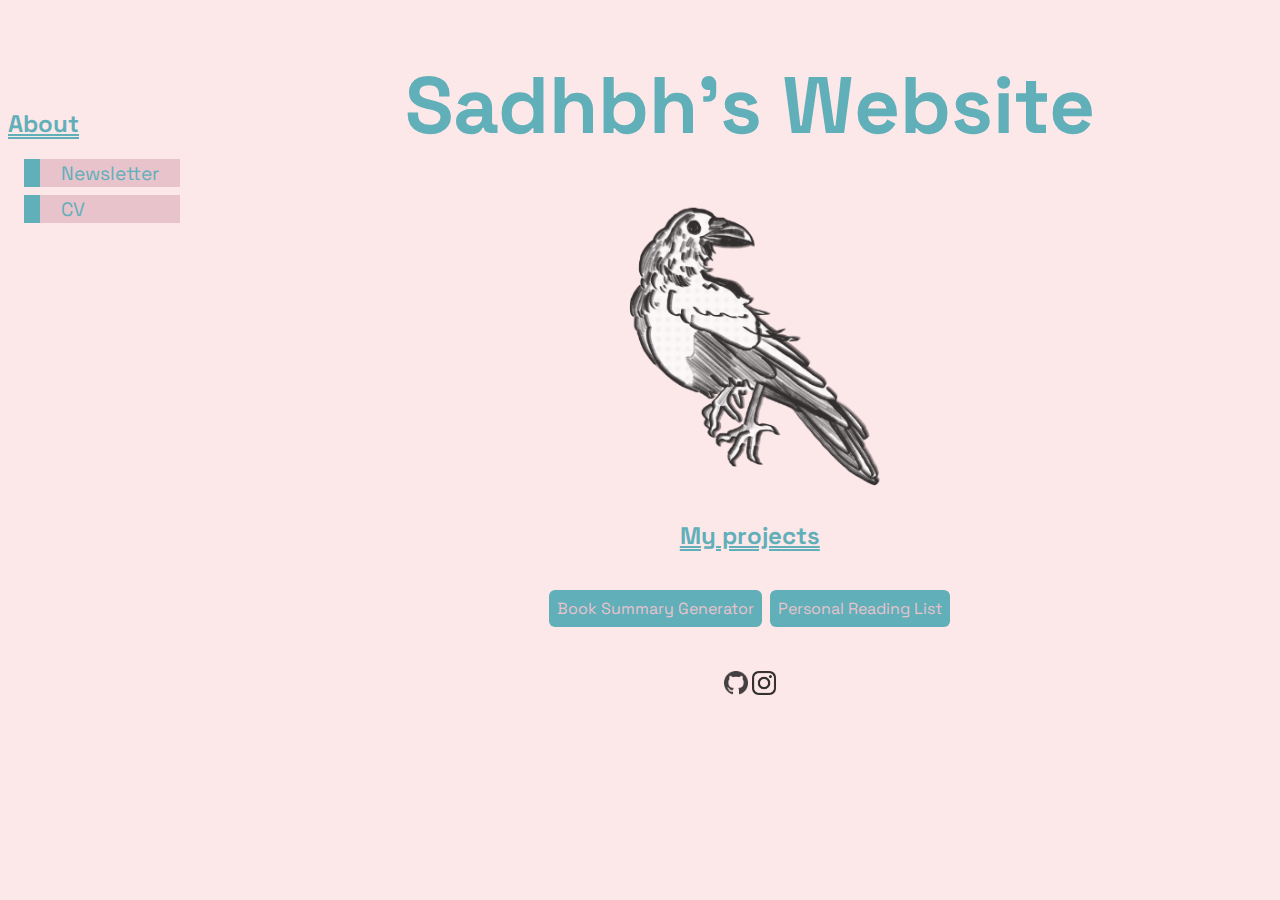
==== index.html @ 37cc7f29 "fix footer. add sidebar links" ====
<!DOCTYPE html>
<html lang="en">
  <head>
    <link
      rel="stylesheet"
      href="https://fonts.googleapis.com/css?family=Space+Grotesk"
    />

    <meta charset="utf-8" />
    <meta name="viewport" content="width=device-width, initial-scale=1" />
    <link
      rel="icon"
      href="data/raven.png"
    />

    <title>sadhbh.info</title>

    <!-- Meta tags for SEO and social sharing -->
    <link rel="canonical" href="https://www.sadhbh.info" />
    <meta
      name="description"
      content="Sadhbh's personal website. Links to other works etc."
    />
    <meta name="robots" content="index,follow" />
    <meta property="og:title" content="sadhbh.info" />
    <meta property="og:type" content="article" />
    <meta
      property="og:url"
      content="https://www.sadhbh.info/"
    />
    <meta
      property="og:description"
      content="Sadhbh's personal website. Links to other works etc."
    />
    <meta
      property="og:image"
      content="data/raven.png"
    />
    <meta name="twitter:card" content="summary" />

    <link rel="stylesheet" href="./style.css" />

    <script src="./script.js" defer></script>
  </head>
  <body class="background wrapper">
      <div class="sidebar">
          <h2>About</h2>
            <ul>
              <li><a
              class="sidebar_link"
              href="form-page.html"
              >Newsletter</a></li>
            </ul>
            <ul>
              <li><a
              target="_blank"
              class="sidebar_link"
              href="data/SadhbhStapletonDoyle_CV_2022.pdf"
              >CV</a></li>
            </ul>
      </div>
      <div class="content" role="main">
        <h1 class="title">Sadhbh's Website</h1>
        <a target="_top" href="raven.html">
          <img
            src="data/raven.png"
            class="illustration"
            alt="The Raven"
            title="Click the image!"
          />
        </a>
        <h2>
          My projects
        </h2>
        <div class="main-text">
            <a class="flat_link" href="https://booksummarygen.ew.r.appspot.com/">Book Summary Generator</a>
            <a class="flat_link" href="https://haskell-reading-list.herokuapp.com/">Personal Reading List</a>
        </div>
        <footer class="footer">
          <div class="links">
            <a href="https://github.com/staplesad">
              <img
                  src="data/github-icon.png"
                  alt="github link"
                  width="24"
                  height="24"
                  />
            </a>
            <a href="https://www.instagram.com/saivart/">
              <img
                  src="data/insta-icon.png"
                  alt="instagram link"
                  width="24"
                  height="24"
                  />
            </a>
          </div>
        </footer>
    </div>
  </body>
</html>
---- style.css ----
@media (max-width: 500px) {
  /* add something here to hide sidebar if in mobile*/
  h1.title {
    font-size: 4em;
  }
  div.sidebar {
    padding-top: 0;
  }
}

:root {
  --color-bg: #FDE8E9;
  --color-text-main: #000000;
  --accent-color: #39A2AE;
  --color-primary: #E3BAC6;
  --wrapper-height: 87vh;
  --image-max-width: 300px;
  --image-margin: 3rem;
  --font-family: "Space Grotesk";
  --font-family-header: "Space Grotesk";
}

* {
  box-sizing: border-box;
}


.footer {
  display: flex;
  justify-content: center;
  margin: 1rem auto 0;
  padding: 1rem 0 0.75rem 0;
  gap: 2%;
  width: 100%;
  flex-wrap: wrap;
}

.footer .links {
  padding: 0.5rem 1rem 1.5rem;
  white-space: nowrap;
}

.divider {
  padding: 0 1rem;
}

.background {
  background-color: var(--color-bg);
  opacity: 0.8;
  background-image:  radial-gradient(#444cf7 0.5px, transparent 0.5px),
                      radial-gradient(#444cf7 0.5px, var(--color-bg) 0.5px);
  background-size: 20px 20px;
  background-position: 0 0,10px 10px;
}

html, body {
  font-family: var(--font-family);
  background-color: var(--color-bg);
}

.wrapper {
  width:100%;
  min-height: var(--wrapper-height);
  display: flex;
  flex-wrap: wrap;
  gap: 1rem;
  padding: 0 auto;
}

.one-column {
  display: flex;
  flex-wrap:wrap;
  place-items: center;
  flex-direction: column;
  align-items: center;
  justify-content: center;
  margin: 10rem;
  padding: 0;
}

.sidebar {
  flex-grow: 1;
  flex-basis:10em;
  padding-top: 5em;
}

.content {
  display: flex;
  flex-wrap:wrap;
  flex-basis: 0;
  flex-grow: 999;
  place-items: center;
  min-inline-size: 70%;
  flex-direction: column;
  align-items: center;
  justify-content: center;
  margin: 0;
  padding: 0;
}

.title {
  color: var(--accent-color);
  font-family: var(--font-family-header);
  font-style: normal;
  font-weight: bold;
  font-size: 5em;
  line-height: 105%;
  margin: 0;
}

.illustration {
  max-width: 100%;
  max-height: var(--image-max-width);
  margin-top: var(--image-margin);
}

.main-text {
  margin: 1rem auto 0;
  display:flex;
  flex-direction: row;
  flex-wrap: wrap;
  justify-content: inherit;
}


h1 {
  font-size: 80%;
  color: var(--accent-color);
}

h1:active {
  transform: translateY(5px);
  text-shadow: 10px -10px var(--color-primary);
}

/* Subheading */
h2 {
  color: var(--accent-color);
  text-decoration: underline double;
}

.illustration:active {
  transform: translateY(5px);
}

.quarterly-newsletter{
  padding: 1em 0.1em;
}

ul {
  list-style-type: none;
  border-left: 1rem solid var(--accent-color);
  background-color: var(--color-primary);
  padding: 0.1rem 1rem;
  margin: 0.5em 1em;
}

.sidebar_link {
  text-decoration: none;
  border-radius: 6px;
  padding: 0.1rem 0.05rem;
  margin: 0.25rem 0.25rem;
  color: var(--accent-color);
  font-size: 120%;
}


.flat_link {
  text-decoration: none;
  background-color: var(--accent-color);
  border-radius: 6px;
  padding: 0.5rem ;
  margin: 0.25rem 0.25rem;
  color: var(--color-primary);
}

a.flat_link:visited {
    color: var(--color-primary);
}

a.flat_link:hover {
  background-color: var(--color-primary);
  color: var(--accent-color);

}

a, a:visited {
  text-decoration: none;
}
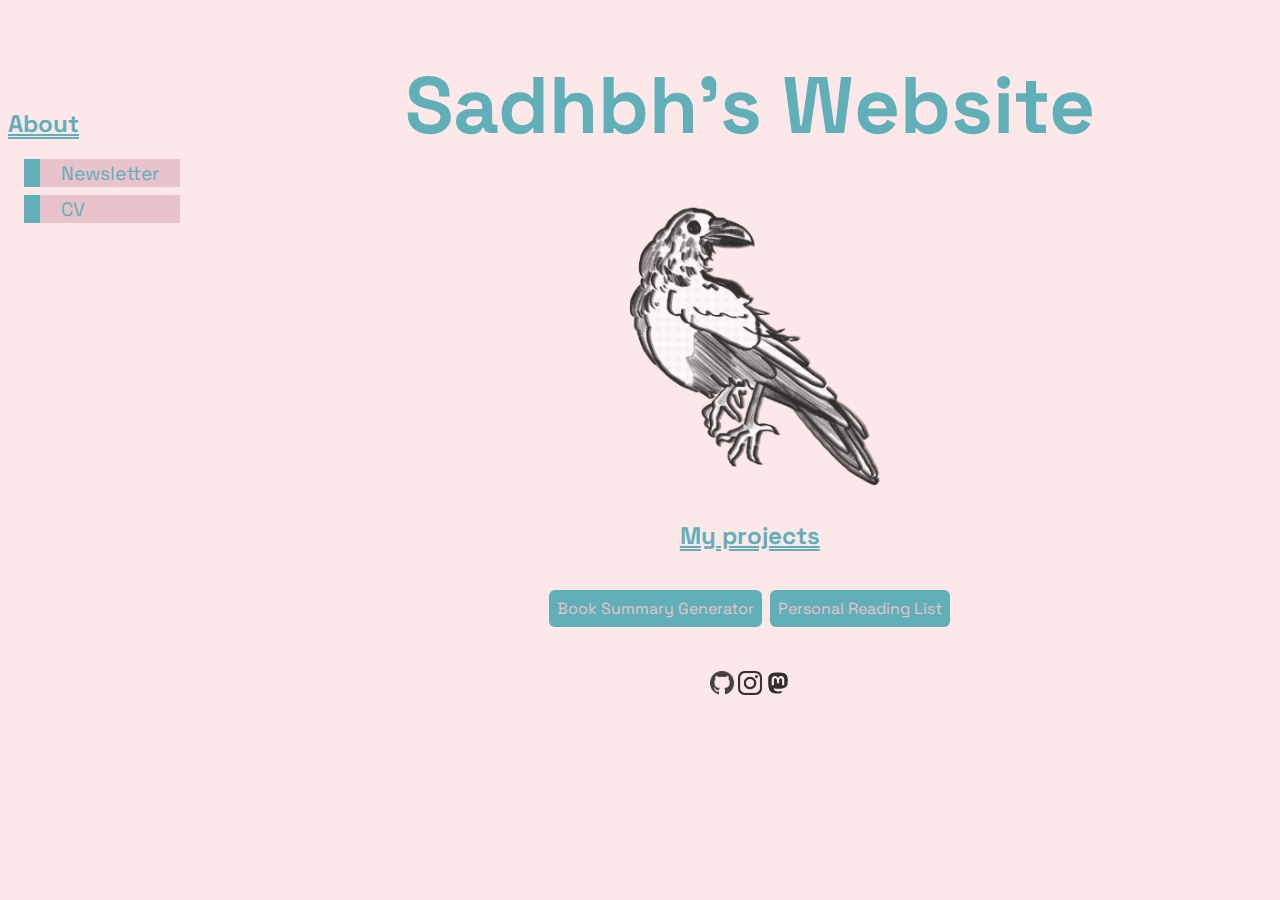
==== commit 65be8299: "update with rel=me masto link" ====
--- a/index.html
+++ b/index.html
@@ -94,6 +94,14 @@
                   height="24"
                   />
             </a>
+            <a rel="me" href="https://hachyderm.io/@sieve">
+              <img
+                  src="data/mastodon.svg"
+                  alt="mastodon link"
+                  width="24"
+                  height="24"
+                  />
+            </a>
           </div>
         </footer>
     </div>
--- a/style.css
+++ b/style.css
@@ -143,10 +143,13 @@
   transform: translateY(5px);
 }
 
-.quarterly-newsletter{
-  padding: 1em 0.1em;
+#quarterly-newsletter > input{
+  margin: 0.7em 0em;
 }
 
+#form-info {
+  padding: 0 5em;
+}
 ul {
   list-style-type: none;
   border-left: 1rem solid var(--accent-color);
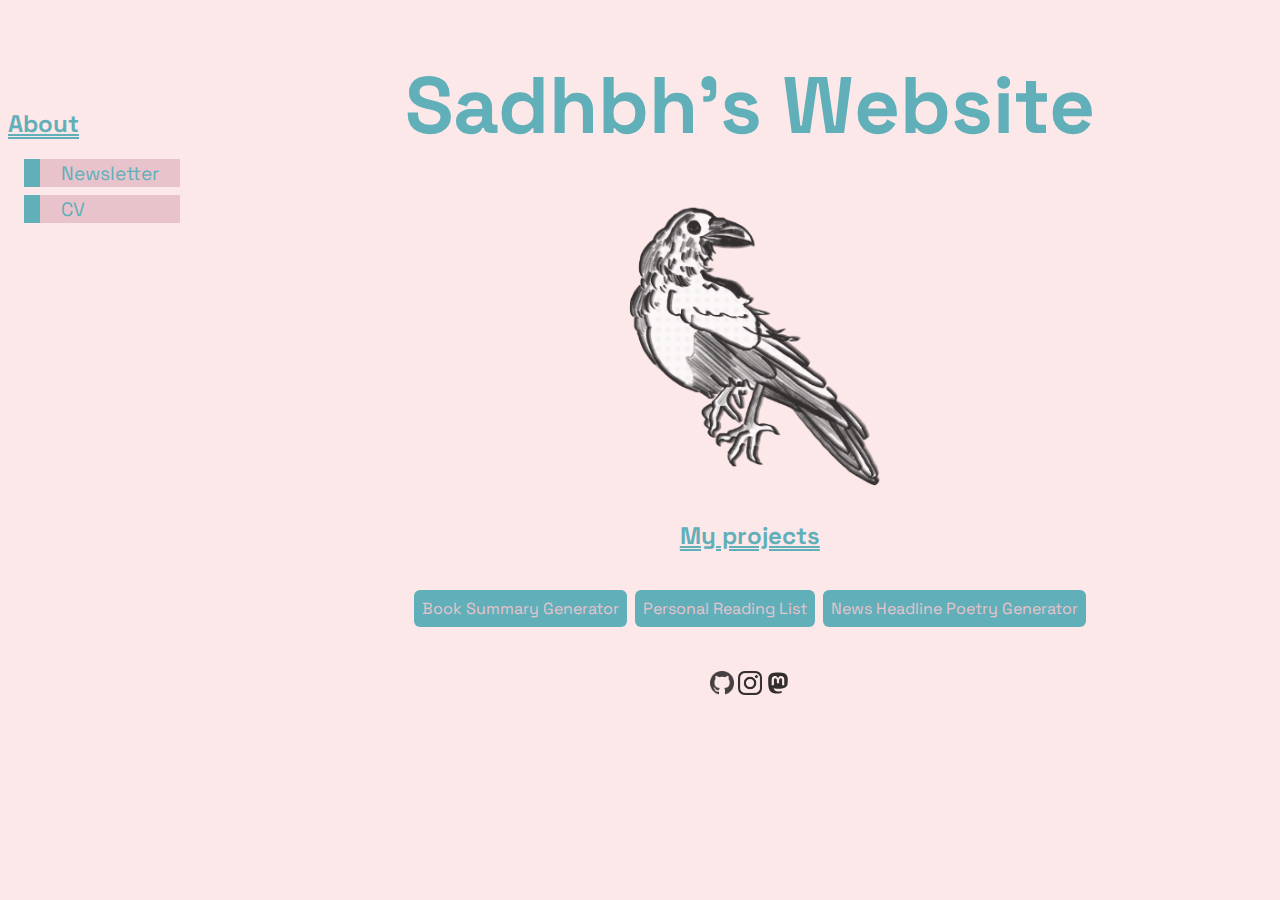
==== commit 3b5ca4f6: "add new project" ====
--- a/index.html
+++ b/index.html
@@ -74,7 +74,8 @@
         </h2>
         <div class="main-text">
             <a class="flat_link" href="https://booksummarygen.ew.r.appspot.com/">Book Summary Generator</a>
-            <a class="flat_link" href="https://haskell-reading-list.herokuapp.com/">Personal Reading List</a>
+            <a class="flat_link" href="https://reading-list.fly.dev/">Personal Reading List</a>
+            <a class="flat_link" href="https://news-poem-generator.fly.dev/">News Headline Poetry Generator</a>
         </div>
         <footer class="footer">
           <div class="links">
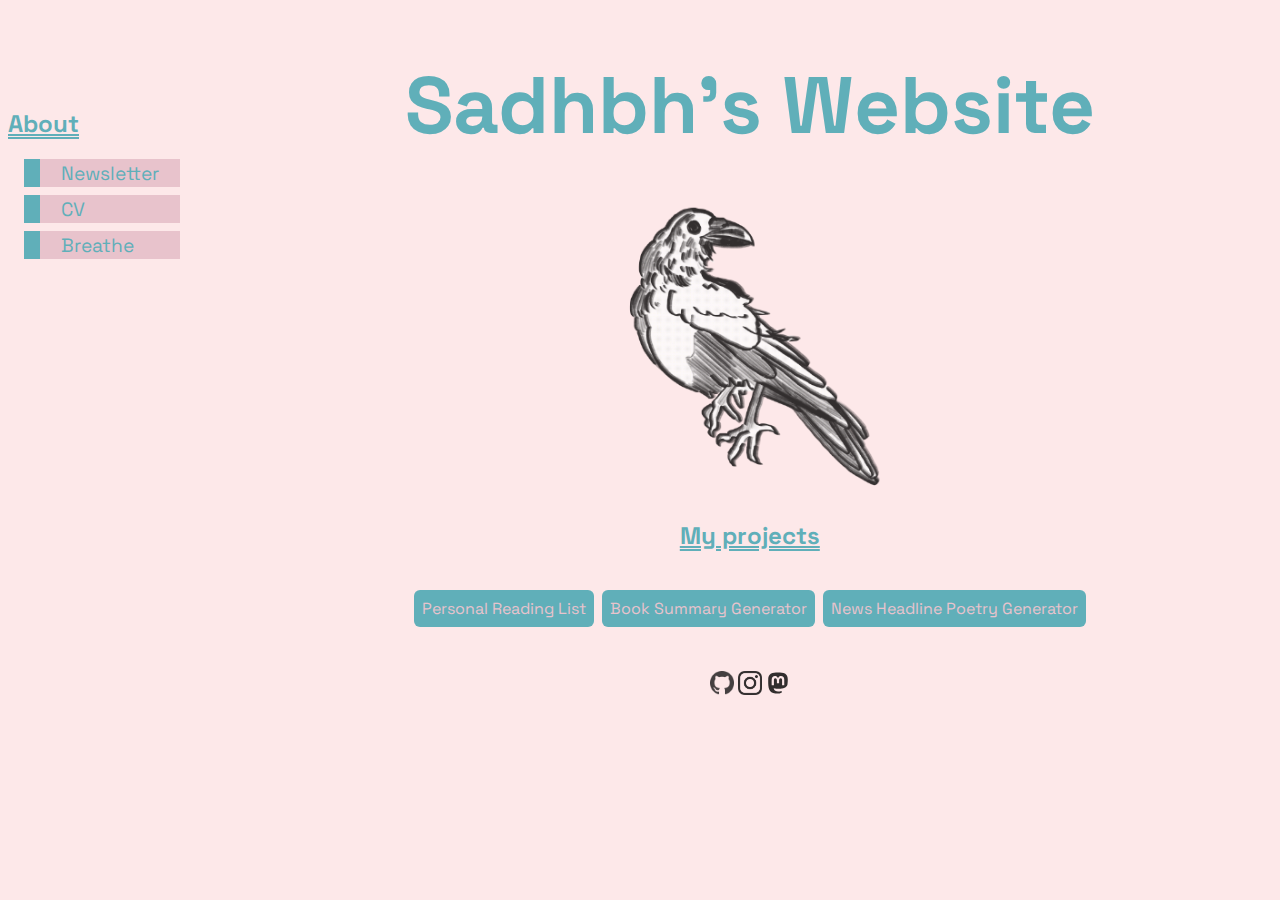
==== commit e3ab3616: "add link" ====
--- a/index.html
+++ b/index.html
@@ -58,6 +58,13 @@
               href="data/SadhbhStapletonDoyle_CV_2022.pdf"
               >CV</a></li>
             </ul>
+            <ul>
+              <li><a
+              target="_blank"
+              class="sidebar_link"
+              href="candle.html"
+              >Breathe</a></li>
+            </ul>
       </div>
       <div class="content" role="main">
         <h1 class="title">Sadhbh's Website</h1>
@@ -73,8 +80,8 @@
           My projects
         </h2>
         <div class="main-text">
+            <a class="flat_link" href="https://reading-list.fly.dev/">Personal Reading List</a>
             <a class="flat_link" href="https://booksummarygen.ew.r.appspot.com/">Book Summary Generator</a>
-            <a class="flat_link" href="https://reading-list.fly.dev/">Personal Reading List</a>
             <a class="flat_link" href="https://news-poem-generator.fly.dev/">News Headline Poetry Generator</a>
         </div>
         <footer class="footer">
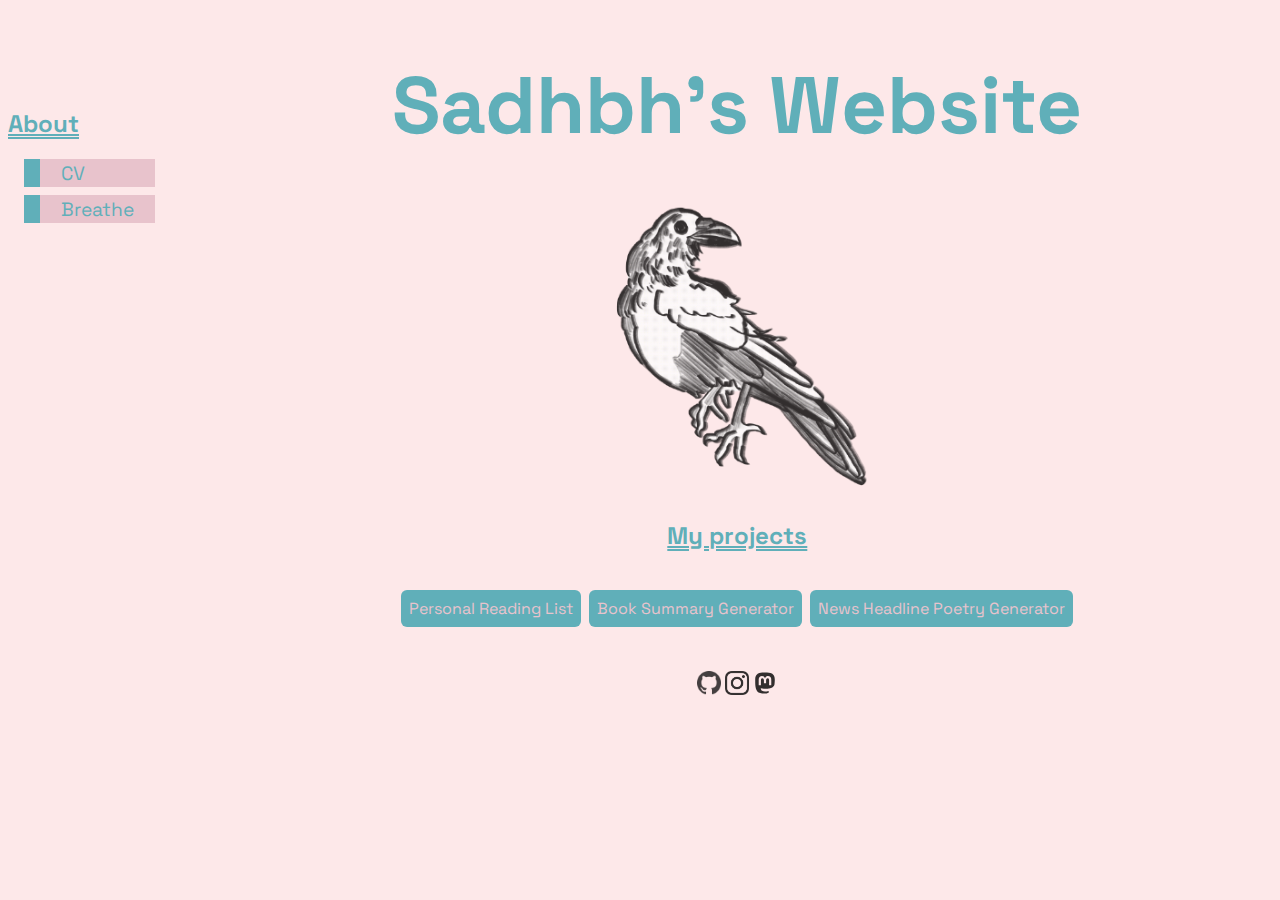
==== commit 8e63bfd4: "fix website issues" ====
--- a/index.html
+++ b/index.html
@@ -47,20 +47,13 @@
           <h2>About</h2>
             <ul>
               <li><a
-              class="sidebar_link"
-              href="form-page.html"
-              >Newsletter</a></li>
-            </ul>
-            <ul>
-              <li><a
               target="_blank"
               class="sidebar_link"
-              href="data/SadhbhStapletonDoyle_CV_2022.pdf"
+              href="data/SadhbhStapletonDoyle_CV_2023_Online.pdf"
               >CV</a></li>
             </ul>
             <ul>
               <li><a
-              target="_blank"
               class="sidebar_link"
               href="candle.html"
               >Breathe</a></li>
--- a/style.css
+++ b/style.css
@@ -189,4 +189,35 @@
 
 a, a:visited {
   text-decoration: none;
-}
+  color: var(--accent-color)
+}
+
+tbody tr:nth-child(odd) {
+  background-color: var(--color-primary);
+}
+
+tbody tr:nth-child(even) {
+  background-color: var(--color-bg);
+}
+
+
+table {
+  border-collapse: collapse;
+  border: 3px solid var(--accent-color);
+  margin-left: auto;
+  margin-right: auto;
+
+}
+th,
+td {
+  padding: 20px;
+}
+button{
+  padding: 0;
+  border: none;
+  background-color: var(--accent-color);
+  border-radius: 6px;
+  padding: 0.5rem ;
+  margin: 0.25rem 0.25rem;
+  color: var(--color-primary);
+}
